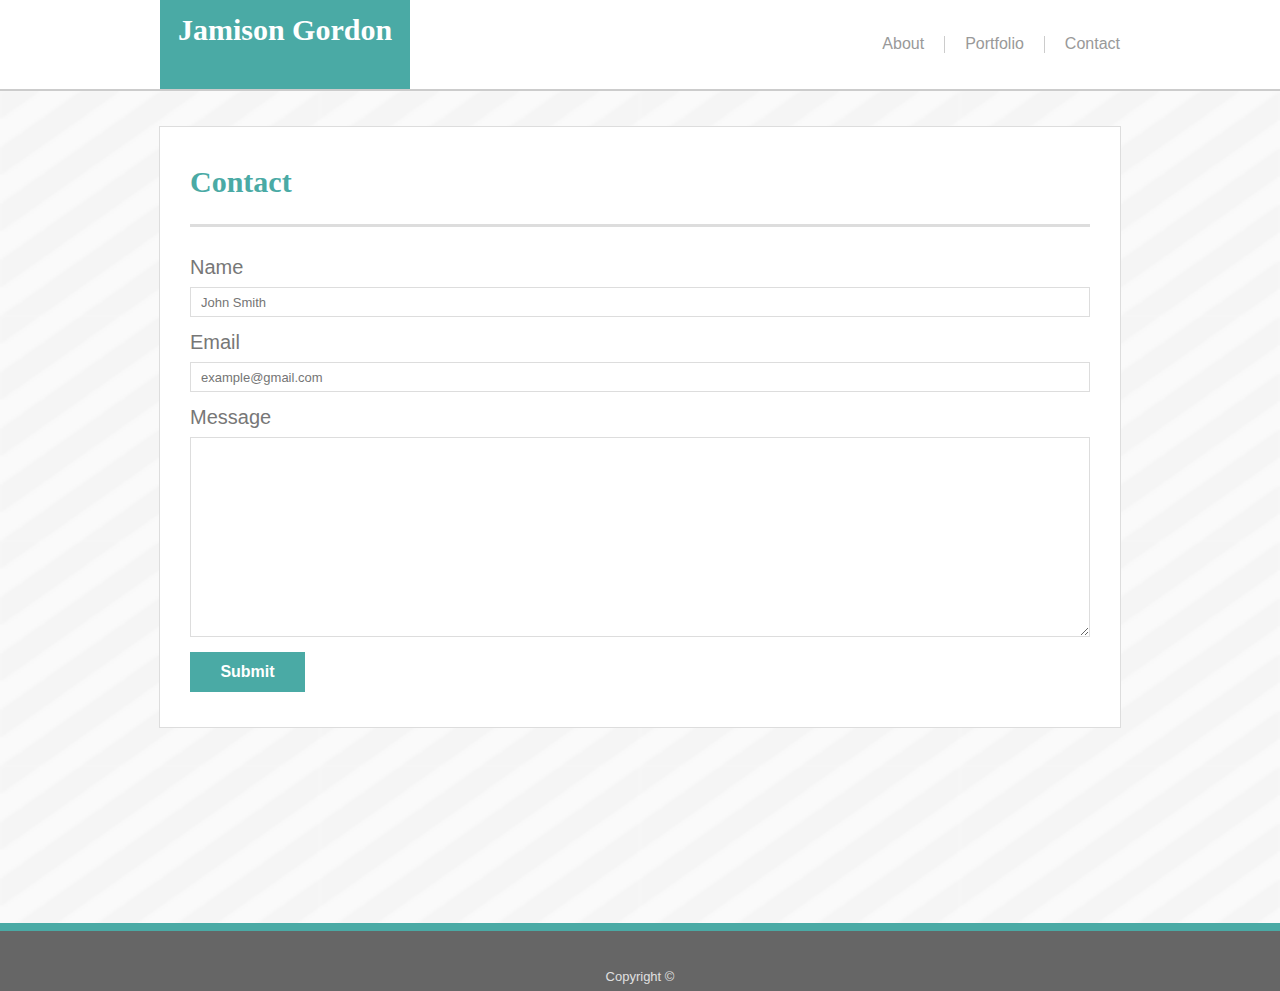
==== contact.html @ 54ee2972 "Initial commit" ====
<meta charset="UTF-8"> 

<html>
    <head>
        <link rel="stylesheet" href="assets/css/style.css">
        <link rel="stylesheet" href="assets/css/contact.css">
        <link rel="stylesheet" href="assets/css/reset.css">
    </head>
    <body>
        <header class="header">
            <div class="header-grid">
                <div class="name">
                    <div class="name-text">
                        Jamison Gordon
                    </div>
                </div>
                <div class="nav">
                    <a href="index.html" class="nav-item">
                        <div class="nav-text nav-item-border">
                            About
                        </div>
                    </a>
                    <a href="portfolio.html" class="nav-item">
                            <div class="nav-text nav-item-border">
                                Portfolio
                            </div>
                    </a>
                    <a href="contact.html" class="nav-item">
                        <div class="nav-text" style="padding-right: 0px;">
                            Contact
                        </div>
                    </a>
                </div>
            </div>
        </header>
        
        <div class="body-container">
            
            <div class="content-grid">
                <div class="content-title-container"> 
                    <div class="content-title">Contact</div>
                </div>
                <div class="form-grid">
                    <div class="name-input lable-and-input">
                        <div class="label">Name</div>
                        <input class="small-input" placeholder="John Smith">
                    </div>
                    <br>
                    <div class="email lable-and-input">
                        <div class="label">Email</div>
                        <input class="small-input" placeholder="example@gmail.com">
                    </div>
                    <div class="message">
                        <div class="label">Message</div>
                        <textarea class="message-textarea"></textarea>
                    </div>
                    <div class="submit">
                        <button class="submit-button">Submit</button>
                    </div>
                </div>
            </div>
            <img src="assets/images/stripes-light.png" class="background-image">
            <div class="footer">
                <div class="footer-text">Copyright ©</div>
            </div>
        </div>
    </body>
</html>
---- assets/css/style.css ----
body {
    margin: 0;
}
.header {
    border-bottom: 2px solid #cccccc;
    background-color: #ffffff;
}
.header-grid {
    display: grid;
    grid-template-columns: auto auto;
    width: 960px;
    grid-template-areas: "name nav";
    margin: auto;
    height: 89px;
}
.name {
    grid-area: name;
    width: 250px;
    height: 89px;
    background-color: #4aaaa5;
    float: right;
}
.name-text {
    color: white;
    text-align: center;
    font-size: 30px;
    padding-top: 15px;
    height: 89px;
    font-weight: bold;
    font-family: 'Georgia', Times, Times New Roman, serif;
}
.nav {
    float: left;
    grid-area: nav;
    display: flex;
	flex-direction: row;
	flex-wrap: nowrap;
    justify-content: flex-end;
}
.nav-item {
    width: auto;
    height: 17px;
}
.nav-item-border {
    border-right: 0.5px solid #cccccc;
}
.nav-text {
    height: 17px;
    margin-top: 36px;
    margin-bottom: 36px;
    padding-left: 20px;
    padding-right: 20px;
    color: #999999;
    font-family: 'Arial', 'Helvetica Neue', Helvetica, sans-serif;
}
.nav-text:hover {
    color: #50B7B1;
}
.background-image {
    width: 100%;
    height: 100%;
    position: absolute;
    z-index: 1;
}
.body-container {
    width: 100%;
    height: 100%;
    position: relative;
}
.footer {
    position: absolute;
    bottom: 0;
    z-index: 3;
    width: 100%;
    height: 60px;
    border-top: 8px solid #4aaaa5;
    background-color: #666666;
}
.footer-text{
    text-align: center;
    color: #e0e0e0;
    margin-top: 39px;
    font-size: 13px;
    font-family: 'Arial', 'Helvetica Neue', Helvetica, sans-serif;
}
a {
    text-decoration: none !important;
}
---- assets/css/contact.css ----
.content-grid {
    display: grid;
    position: absolute;
    left: 0;
    right: 0;
    margin: 35 auto;
    width: 960px;
    height: 600px;
    background-color: white;
    z-index: 2;
    border: 1px solid #dddddd;
    grid-template-columns: 100%;
    grid-template-areas: 
    "content-title";
}
.content-title-container {
    grid-area: content-title;
    height: 97px;
    margin-left: 30px;
    margin-right: 30px;
    border-bottom: 3px solid #dddddd;
}
.content-title {
    color: #4aaaa5;
    font-size: 30px;
    margin-top: 40px;
    font-weight: bold;
    font-family: 'Georgia', Times, Times New Roman, serif;
}
.form-grid {
    display: grid;
    margin: 30px;
    height: 445px;
    width: 900px;
    grid-template-areas:
    "name"
    "email"
    "message"
    "submit";
}
.name-input {
    grid-area: name;
    height: 55px;
}
.email {
    margin-top: 20px;
    grid-area: email;
    height: 55px;
}
.message {
    margin-top: 20px;
    grid-area: message;
    height: 225px;
}
.submit {
    margin-top: 20px;
    grid-area: submit;
    position: relative;
    height: 60px;
}
.lable-and-input {
    height: 55px;
}
.small-input {
    padding-left: 10px;
    margin-top: 5px;
    width: 100%;
    height: 30px;
    font-size: 13px;
    border: 1px solid #dddddd;
    font-family: 'Arial', 'Helvetica Neue', Helvetica, sans-serif;
}
.message-textarea {
    border: 1px solid #dddddd;
    margin-top: 5px;
    height: 200px;
    width: 100%;
}
.label {
    margin-bottom: 5px;
    font-size: 20px;
    color: #777777;
    font-family: 'Arial', 'Helvetica Neue', Helvetica, sans-serif;
}
.submit-button {
    position: absolute;
    top: 0;
    width: 115px;
    height: 40px;
    background-color: #4aaaa5;
    border: none;
    font-family: 'Arial', 'Helvetica Neue', Helvetica, sans-serif;
    font-size: 16px;
    font-weight: bold;
    color: white;
}
.submit-button:hover {
    background-color: #50B7B1;
}
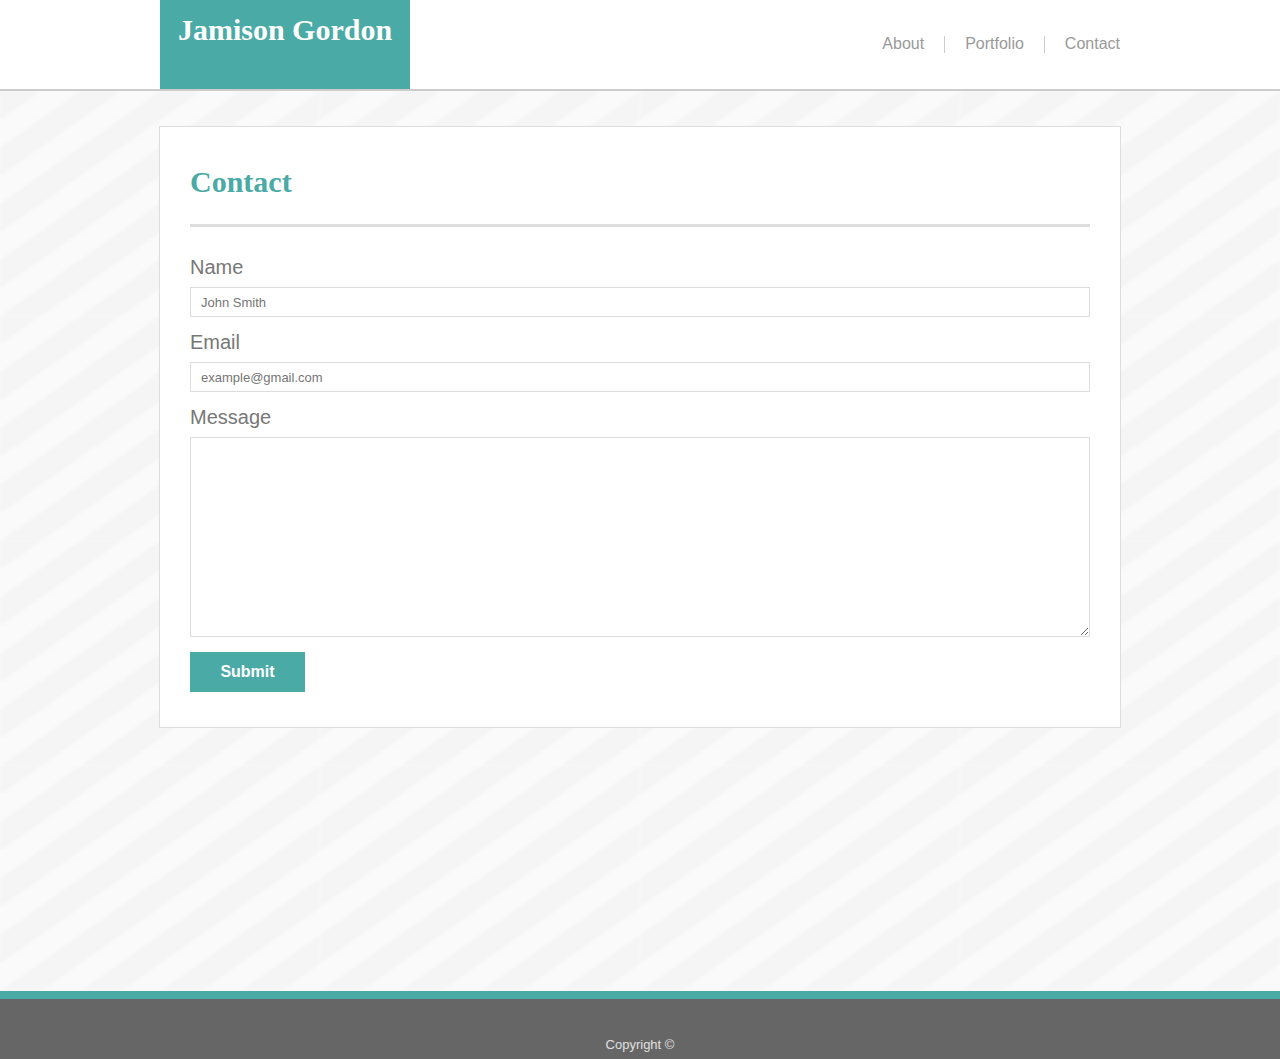
==== commit 1891c4a4: "Fixed footer on all pages" ====
--- a/contact.html
+++ b/contact.html
@@ -61,9 +61,9 @@
                 </div>
             </div>
             <img src="assets/images/stripes-light.png" class="background-image">
-            <div class="footer">
-                <div class="footer-text">Copyright ©</div>
-            </div>
+        </div>
+        <div class="footer">
+            <div class="footer-text">Copyright ©</div>
         </div>
     </body>
 </html>--- a/assets/css/style.css
+++ b/assets/css/style.css
@@ -64,13 +64,10 @@
 }
 .body-container {
     width: 100%;
-    height: 100%;
+    height: 100vh;
     position: relative;
 }
 .footer {
-    position: absolute;
-    bottom: 0;
-    z-index: 3;
     width: 100%;
     height: 60px;
     border-top: 8px solid #4aaaa5;
@@ -85,4 +82,86 @@
 }
 a {
     text-decoration: none !important;
+}
+
+@media only screen and (max-width: 980px) {
+    
+    .name {
+        grid-area: name;
+        width: 250px;
+        height: 89px;
+        margin-left: 50px;
+        background-color: #4aaaa5;
+        float: right;
+    }
+    .nav {
+        float: left;
+        grid-area: nav;
+        display: flex;
+        flex-direction: row;
+        flex-wrap: nowrap;
+        justify-content: flex-end;
+        margin-right: 50px;
+    }
+}
+
+@media only screen and (max-width: 768px) {
+    
+    .name {
+        grid-area: name;
+        width: 250px;
+        height: 89px;
+        margin-left: 20px;
+        background-color: #4aaaa5;
+        float: right;
+    }
+    .nav {
+        float: left;
+        grid-area: nav;
+        display: flex;
+        flex-direction: row;
+        flex-wrap: nowrap;
+        justify-content: flex-end;
+        margin-right: 20px;
+    }
+    .header-grid {
+        width: auto;
+    }
+}
+
+@media only screen and (max-width: 640px) {
+    
+    .name {
+        grid-area: name;
+        width: auto;
+        height: 89px;
+        margin-left: 0;
+        background-color: #4aaaa5;
+    }
+    .nav {
+        grid-area: nav;
+        display: flex;
+        flex-direction: row;
+        flex-wrap: nowrap;
+        justify-content: flex-end;
+        margin: auto;
+        height: 65px;
+    }
+    .header-grid {
+        display: grid;
+        grid-template-columns: auto;
+        height: 155px;
+        grid-template-areas: 
+        "name"
+        "nav";
+    }
+    .nav-text {
+        height: 17px;
+        margin-top: 25px;
+        margin-bottom: 25px;
+        padding-left: 20px;
+        padding-right: 20px;
+        color: #999999;
+        font-family: 'Arial', 'Helvetica Neue', Helvetica, sans-serif;
+    }
 }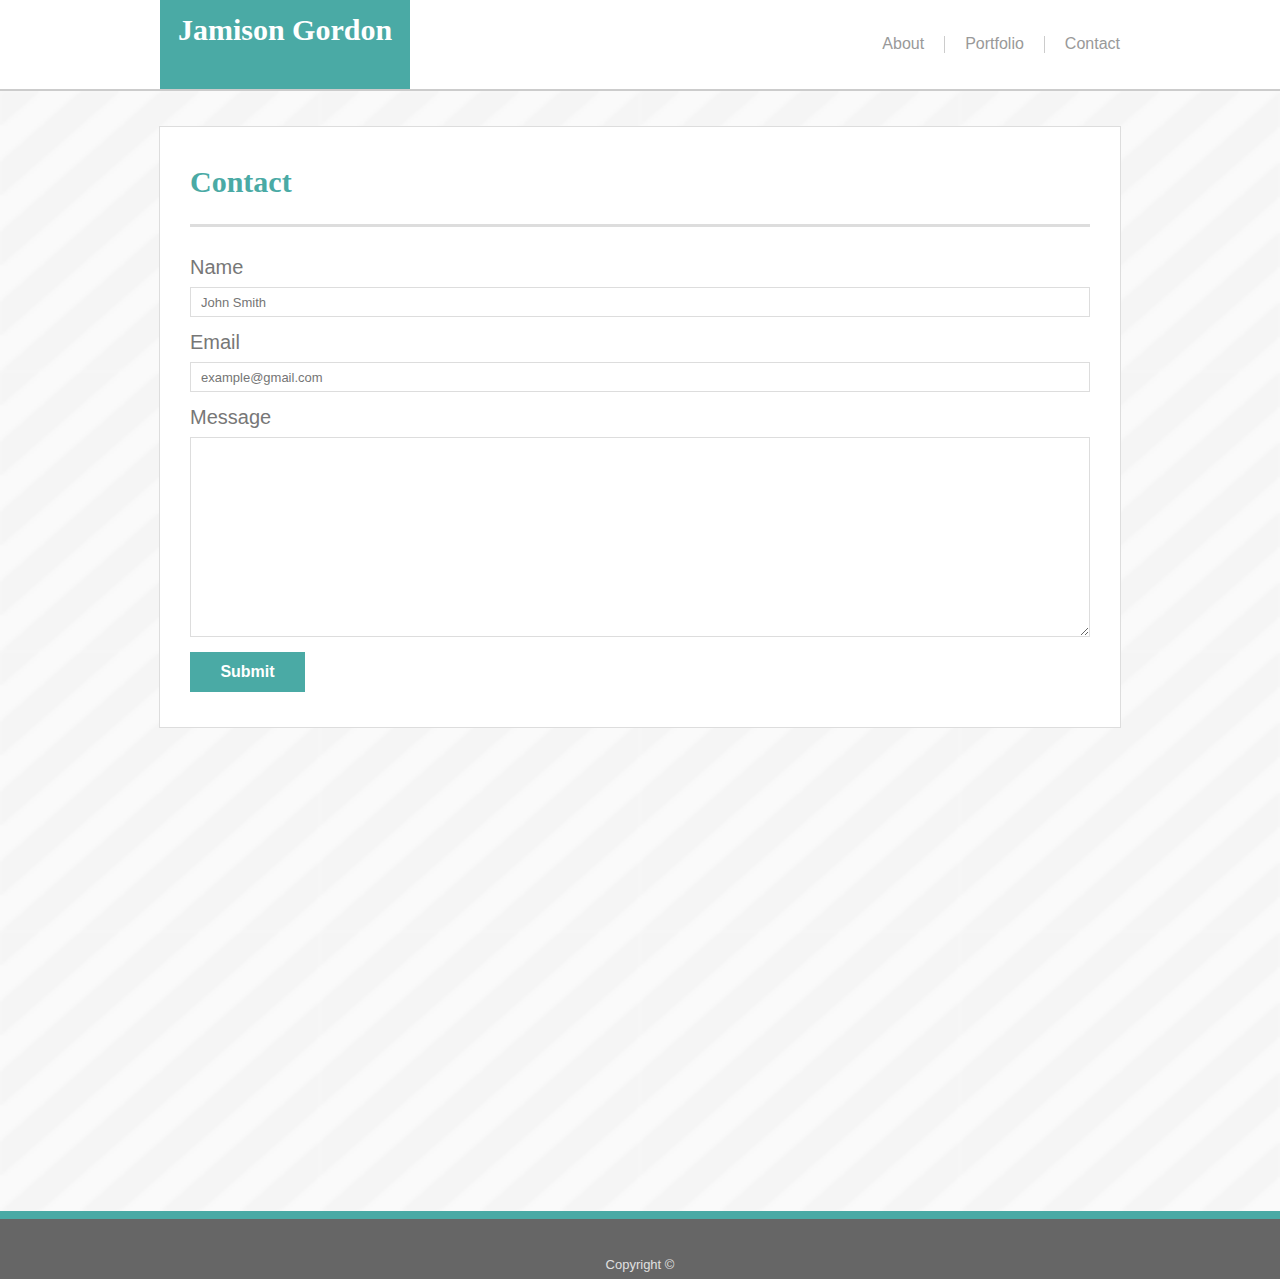
==== commit 5126e918: "Fixed nav not being centered at 640px" ====
--- a/contact.html
+++ b/contact.html
@@ -17,7 +17,7 @@
                 </div>
                 <div class="nav">
                     <a href="index.html" class="nav-item">
-                        <div class="nav-text nav-item-border">
+                        <div class="nav-text nav-item-border nav-text-about">
                             About
                         </div>
                     </a>
--- a/assets/css/style.css
+++ b/assets/css/style.css
@@ -65,6 +65,7 @@
 .body-container {
     width: 100%;
     height: 100vh;
+    min-height: 1120px;
     position: relative;
 }
 .footer {
@@ -103,6 +104,9 @@
         justify-content: flex-end;
         margin-right: 50px;
     }
+    .header-grid {
+        width: auto;
+    }
 }
 
 @media only screen and (max-width: 768px) {
@@ -123,6 +127,7 @@
         flex-wrap: nowrap;
         justify-content: flex-end;
         margin-right: 20px;
+        width: auto;
     }
     .header-grid {
         width: auto;
@@ -130,7 +135,15 @@
 }
 
 @media only screen and (max-width: 640px) {
-    
+    .name-text {
+        color: white;
+        text-align: center;
+        font-size: 30px;
+        padding-top: 30px;
+        height: 89px;
+        font-weight: bold;
+        font-family: 'Georgia', Times, Times New Roman, serif;
+    }
     .name {
         grid-area: name;
         width: auto;
@@ -145,6 +158,7 @@
         flex-wrap: nowrap;
         justify-content: flex-end;
         margin: auto;
+        width: auto;
         height: 65px;
     }
     .header-grid {
@@ -164,4 +178,7 @@
         color: #999999;
         font-family: 'Arial', 'Helvetica Neue', Helvetica, sans-serif;
     }
+    .nav-text-about {
+        padding-left: 0;
+    }
 }--- a/assets/css/contact.css
+++ b/assets/css/contact.css
@@ -31,7 +31,8 @@
     display: grid;
     margin: 30px;
     height: 445px;
-    width: 900px;
+    width: auto;
+    grid-template-columns: auto;
     grid-template-areas:
     "name"
     "email"
@@ -41,16 +42,19 @@
 .name-input {
     grid-area: name;
     height: 55px;
+    width: 100%;
 }
 .email {
     margin-top: 20px;
     grid-area: email;
     height: 55px;
+    width: 100%;
 }
 .message {
     margin-top: 20px;
     grid-area: message;
     height: 225px;
+    width: 100%;
 }
 .submit {
     margin-top: 20px;
@@ -96,4 +100,26 @@
 }
 .submit-button:hover {
     background-color: #50B7B1;
+}
+
+
+@media only screen and (max-width: 980px) {
+    .content-grid {
+        width: 650px;
+        margin: 40px auto auto 50px;
+    }
+}
+
+@media only screen and (max-width: 768px) {
+    .content-grid {
+        width: auto;
+        margin: 40px 20px auto 20px;
+    }
+}
+
+@media only screen and (max-width: 640px) {
+    .content-grid {
+        width: auto;
+        margin: 20px 20px auto 20px;
+    }
 }